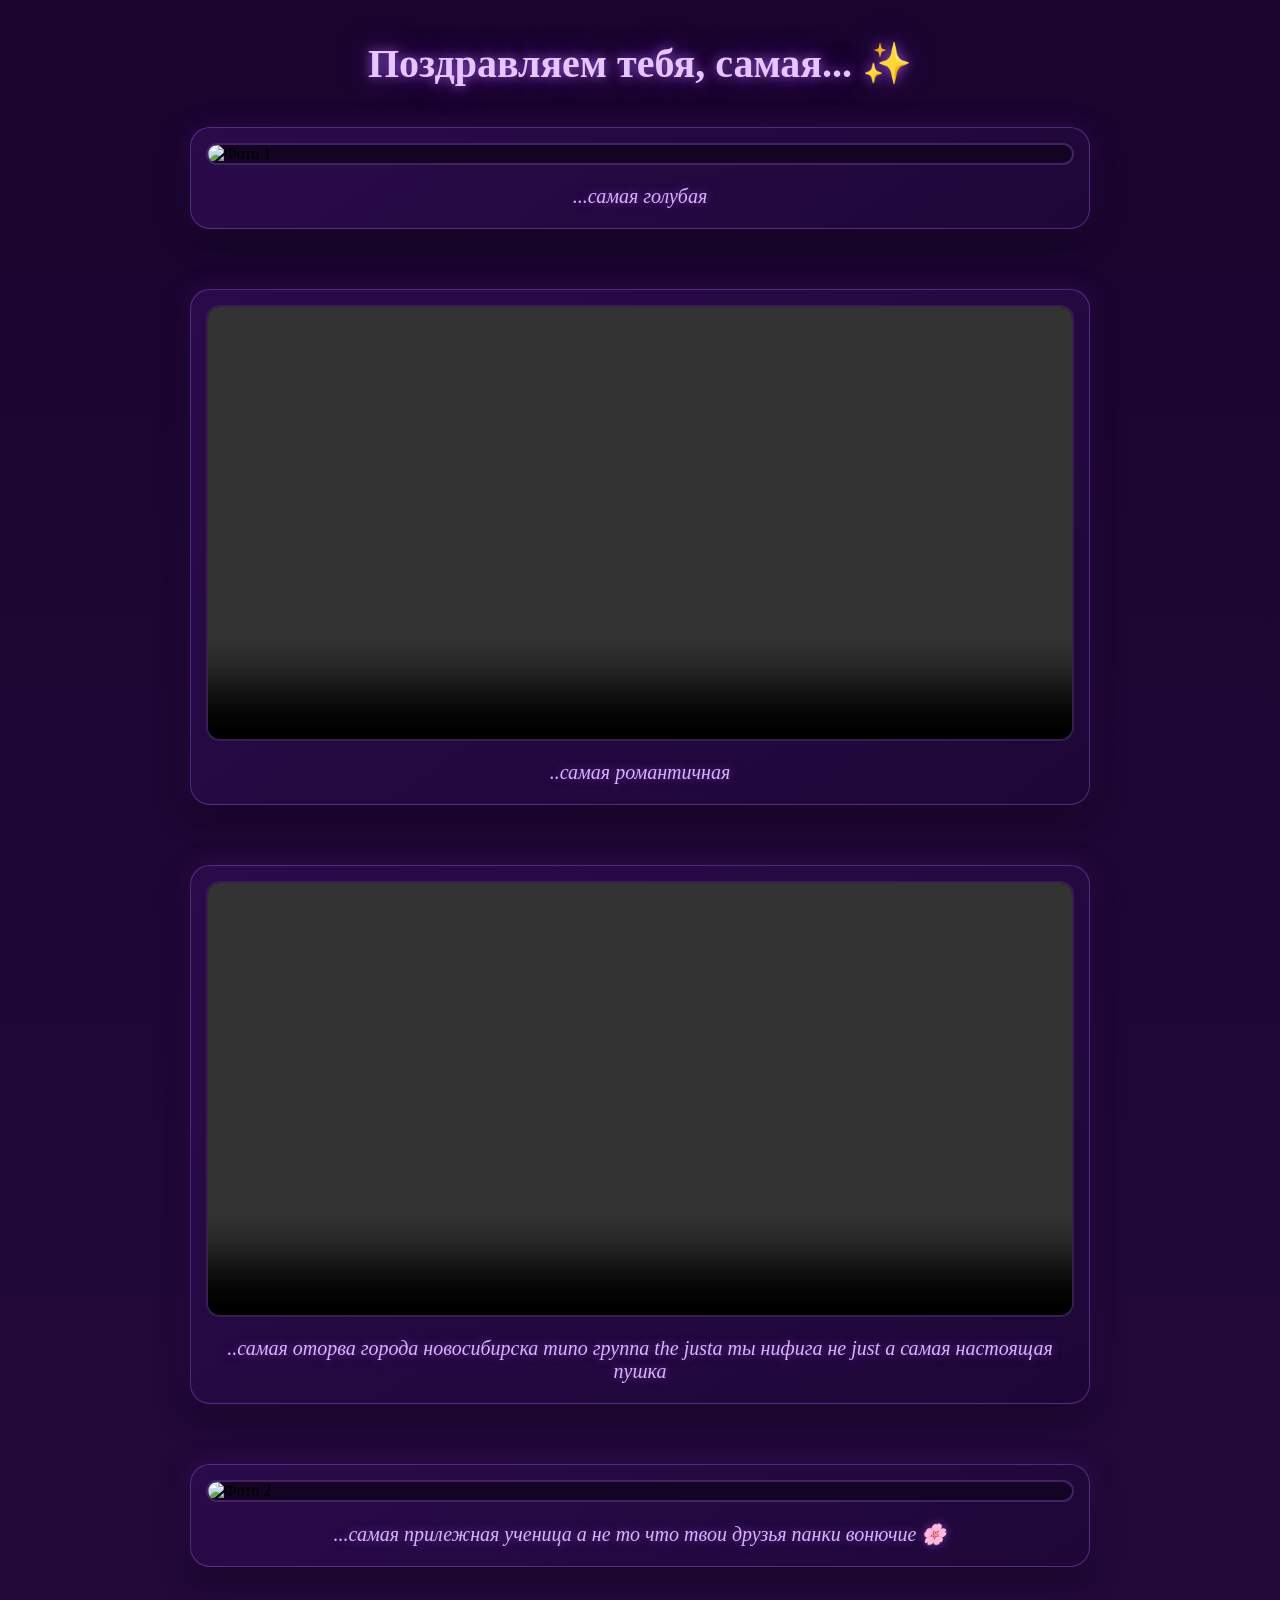
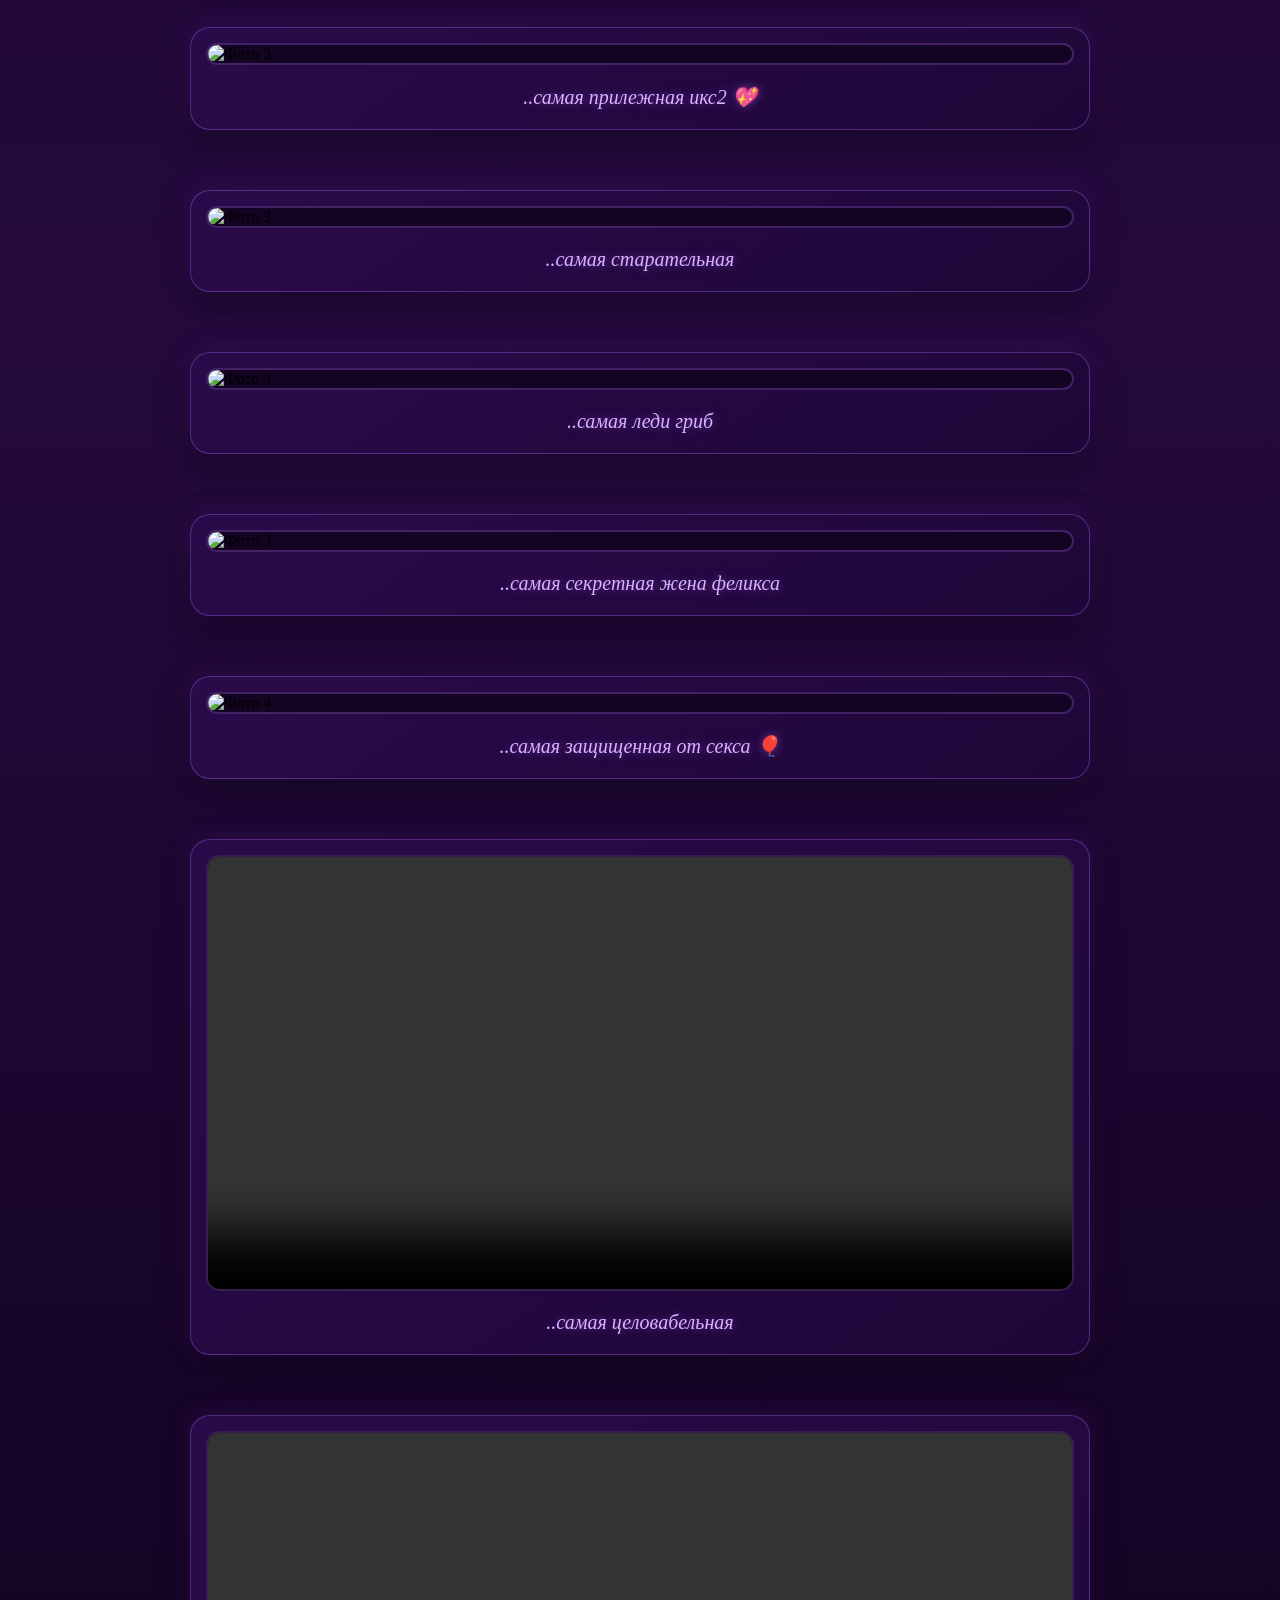
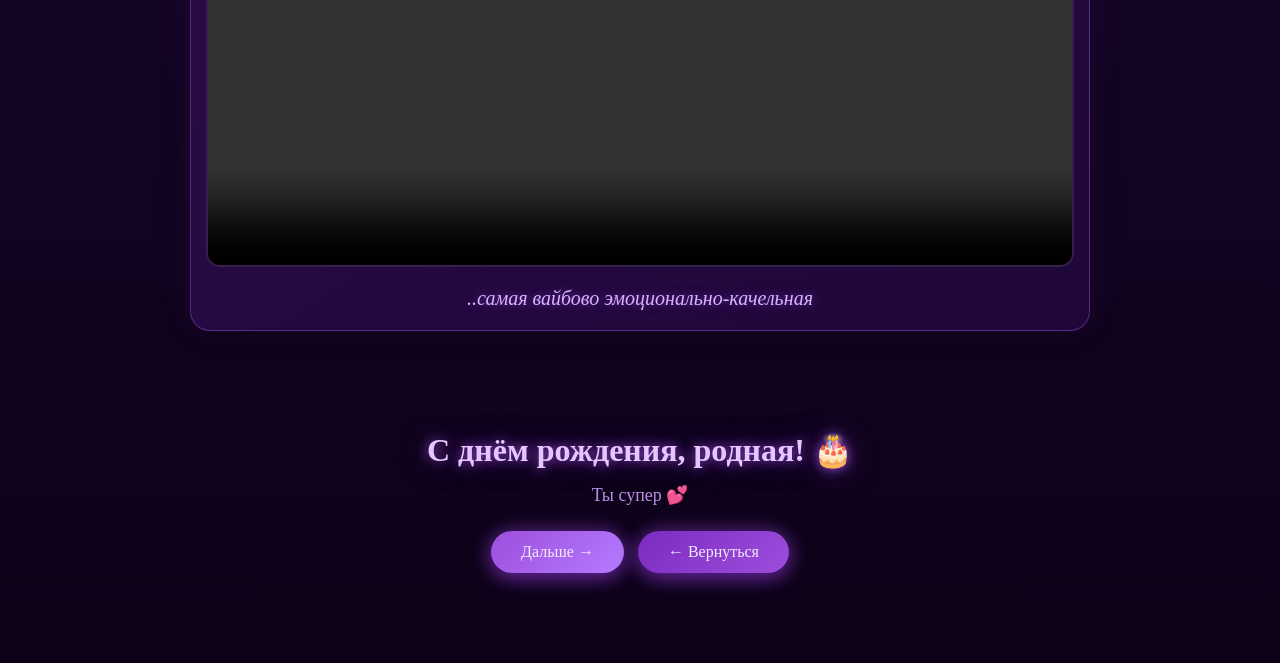
==== page2.html @ d633477b "Add files via upload" ====
<!DOCTYPE html>
<html lang="ru">
<head>
  <meta charset="UTF-8">
  <meta name="viewport" content="width=device-width, initial-scale=1.0">
  <title>мурррр</title>
  <link rel="stylesheet" href="style.css">
</head>
<body class="page2">

  <h1 class="page2-title">Поздравляем тебя, самая... ✨</h1>

  <div class="gallery">

    <!-- ============================================= -->
    <!-- ШАБЛОН КАРТОЧКИ — копируйте этот блок для новых фото -->
    <!-- ============================================= -->
    <div class="card">
      <img src="images/IMG_0252.heic" alt="Фото 1">
      <p class="card-caption">...самая голубая</p>
    </div>
    <!-- ============================================= -->

    <!-- ============================================= -->
    <!-- ШАБЛОН: ВИДЕО из папки images (mp4) -->
    <!-- ============================================= -->
    <div class="card">
      <video controls playsinline preload="metadata">
        <source src="images/video1.mp4" type="video/mp4">
  
      </video>
      <p class="card-caption">..самая романтичная</p>
    </div>
    <div class="card">
      <video controls playsinline preload="metadata">
        <source src="images/вид.mp4" type="video/mp4">
  
      </video>
      <p class="card-caption">..самая оторва города новосибирска типо группа the justa ты нифига не just а самая настоящая пушка</p>
    </div>

    <div class="card">
      <img src="images/IMG_1580.jpg" alt="Фото 2">
      <p class="card-caption">...самая прилежная ученица а не то что твои друзья панки вонючие 🌸</p>
    </div>

    <div class="card">
      <img src="images/IMG_1579.jpg" alt="Фото 3">
      <p class="card-caption">..самая прилежная икс2 💖</p>
    </div>
	<div class="card">
      <img src="images/IMG_1587.jpg" alt="Фото 3">
      <p class="card-caption">..самая старательная</p>
    </div>
	<div class="card">
      <img src="images/IMG_1570.jpg" alt="Фото 3">
      <p class="card-caption">..самая леди гриб</p>
    </div>
	<div class="card">
      <img src="images/IMG_1566.jpg" alt="Фото 3">
      <p class="card-caption">..самая секретная жена феликса</p>
    </div>

    <div class="card">
      <img src="images/IMG_1578.jpg" alt="Фото 4">
      <p class="card-caption">..самая защищенная от секса 🎈</p>
    </div>
	<div class="card">
      <video controls playsinline preload="metadata">
        <source src="images/IMG_0572.mov" type="video/mp4">
  
      </video>
      <p class="card-caption">..самая целовабельная</p>
    </div>
	<div class="card">
      <video controls playsinline preload="metadata">
        <source src="images/видос.mov" type="video/mp4">
  
      </video>
      <p class="card-caption">..самая вайбово эмоционально-качельная</p>
    </div>

  </div>

  <div class="final-block">
  <h2>С днём рождения, родная! 🎂</h2>
  <p>Ты супер 💕</p>
  <a href="page3.html" class="back-btn" style="background: linear-gradient(135deg, #9d4edd 0%, #b57bff 100%); margin-right: 10px;">Дальше →</a>
  <a href="index.html" class="back-btn">← Вернуться</a>
</div>

  <script src="script.js"></script>
</body>
</html>
---- style.css ----
/* ============ ОБЩИЕ СТИЛИ ============ */
* {
  margin: 0;
  padding: 0;
  box-sizing: border-box;
}

body {
  font-family: 'Georgia', serif;
  min-height: 100vh;
  overflow-x: hidden;
}

/* ============ СТРАНИЦА 1 ============ */
.page1 {
  background: radial-gradient(circle at 20% 20%, #2a0b4a 0%, #1a052e 45%, #0d0218 100%);
  display: flex;
  flex-direction: column;
  align-items: center;
  justify-content: center;
  padding: 40px 20px;
  position: relative;
  overflow: hidden;
  min-height: 100vh;
}

/* Мягкое фиолетовое свечение на фоне */
.page1::before {
  content: "";
  position: absolute;
  width: 600px;
  height: 600px;
  background: radial-gradient(circle, rgba(157, 78, 221, 0.35) 0%, transparent 70%);
  top: 50%;
  left: 50%;
  transform: translate(-50%, -50%);
  filter: blur(40px);
  pointer-events: none;
}

.main-container {
  position: relative;
  display: flex;
  align-items: center;
  justify-content: center;
  margin-bottom: 30px;
  z-index: 1;
}

/* ✅ Круглое фото с обрезкой */
.photo-wrapper {
  width: 280px;
  height: 280px;
  border-radius: 50%;
  overflow: hidden;
  border: 8px solid #b57bff;
  box-shadow:
    0 0 25px rgba(157, 78, 221, 0.8),
    0 0 60px rgba(120, 40, 200, 0.5),
    inset 0 0 20px rgba(0, 0, 0, 0.4);
  animation: pulse 3s ease-in-out infinite;
  flex-shrink: 0;
}

.main-photo {
  width: 100%;
  height: 100%;
  object-fit: cover;   /* фото заполняет круг, лишнее обрезается */
  display: block;
}

@keyframes pulse {
  0%, 100% { transform: scale(1); }
  50%      { transform: scale(1.05); }
}

/* Стрелки */
.arrow {
  position: absolute;
  font-size: 42px;
  color: #c98bff;
  font-weight: bold;
  animation: bounce 1.2s ease-in-out infinite;
  text-shadow:
    0 0 10px rgba(180, 100, 255, 0.9),
    0 0 20px rgba(140, 60, 220, 0.6);
}

.arrow-top    { top: -70px;  left: 50%; transform: translateX(-50%); animation-delay: 0s; }
.arrow-bottom { bottom: -70px; left: 50%; transform: translateX(-50%); animation-delay: 0.3s; }
.arrow-left   { left: -80px; top: 50%; transform: translateY(-50%); animation-delay: 0.6s; }
.arrow-right  { right: -80px; top: 50%; transform: translateY(-50%); animation-delay: 0.9s; }

@keyframes bounce {
  0%, 100% { opacity: 1; }
  50%      { opacity: 0.25; }
}

/* Подпись */
.caption {
  font-size: clamp(20px, 4vw, 34px);
  color: #e6c6ff;
  text-align: center;
  letter-spacing: 2px;
  line-height: 1.4;
  max-width: 600px;
  margin-bottom: 30px;
  text-shadow:
    0 0 12px rgba(180, 100, 255, 0.8),
    0 0 30px rgba(120, 40, 200, 0.5);
  animation: fadeIn 2s ease;
  z-index: 1;
}

@keyframes fadeIn {
  from { opacity: 0; transform: translateY(20px); }
  to   { opacity: 1; transform: translateY(0); }
}

/* Кнопка-сердечко */
.heart-btn {
  display: inline-block;
  font-size: 70px;
  text-decoration: none;
  animation: heartbeat 1.3s ease-in-out infinite;
  filter:
    hue-rotate(280deg) saturate(1.4)
    drop-shadow(0 0 15px rgba(180, 100, 255, 0.9))
    drop-shadow(0 0 30px rgba(120, 40, 200, 0.6));
  transition: transform 0.2s;
  z-index: 1;
}

.heart-btn:hover { transform: scale(1.2); }

@keyframes heartbeat {
  0%, 100% { transform: scale(1); }
  15%      { transform: scale(1.25); }
  30%      { transform: scale(1); }
  45%      { transform: scale(1.2); }
  60%      { transform: scale(1); }
}

/* ============ СТРАНИЦА 2 ============ */
.page2 {
  background: linear-gradient(180deg, #1a052e 0%, #240a3d 50%, #0d0218 100%);
  padding: 40px 20px 60px;
}

.page2-title {
  text-align: center;
  color: #e6c6ff;
  font-size: clamp(24px, 5vw, 40px);
  margin-bottom: 40px;
  text-shadow:
    0 0 12px rgba(180, 100, 255, 0.8),
    0 0 30px rgba(120, 40, 200, 0.5);
  animation: fadeIn 1.5s ease;
}

.gallery {
  max-width: 900px;
  margin: 0 auto;
  display: flex;
  flex-direction: column;
  gap: 60px;
}

.card {
  background: linear-gradient(145deg, #2a0b4a 0%, #1e0738 100%);
  border: 1px solid rgba(180, 100, 255, 0.35);
  border-radius: 20px;
  padding: 15px;
  box-shadow:
    0 10px 30px rgba(0, 0, 0, 0.5),
    0 0 25px rgba(120, 40, 200, 0.25);
  opacity: 0;
  transform: translateY(40px);
  transition: opacity 0.8s ease, transform 0.8s ease, box-shadow 0.4s ease;
}

.card.visible {
  opacity: 1;
  transform: translateY(0);
}

.card:hover {
  box-shadow:
    0 10px 40px rgba(0, 0, 0, 0.6),
    0 0 35px rgba(157, 78, 221, 0.55);
}

/* Фото в карточках — целиком, без обрезки */
.card img {
  display: block;
  width: 100%;
  height: auto;
  max-height: 600px;
  object-fit: contain;
  border-radius: 14px;
  border: 2px solid rgba(180, 100, 255, 0.3);
  background: #140423;
}

/* Видео из папки (mp4) */
.card video {
  display: block;
  width: 100%;
  height: auto;
  max-height: 600px;
  border-radius: 14px;
  border: 2px solid rgba(180, 100, 255, 0.3);
  background: #000;
}

/* Видео с YouTube / VK (iframe) */
.video-embed {
  position: relative;
  width: 100%;
  padding-bottom: 56.25%;
  border-radius: 14px;
  overflow: hidden;
  border: 2px solid rgba(180, 100, 255, 0.3);
  background: #000;
}

.video-embed iframe {
  position: absolute;
  inset: 0;
  width: 100%;
  height: 100%;
  border: 0;
}

.card-caption {
  text-align: center;
  margin-top: 15px;
  font-size: 20px;
  color: #d9b3ff;
  font-style: italic;
  padding: 5px 10px;
  text-shadow: 0 0 10px rgba(157, 78, 221, 0.6);
}

/* Финальный блок */
.final-block {
  text-align: center;
  margin-top: 70px;
  padding: 30px;
}

.final-block h2 {
  font-size: clamp(22px, 4vw, 32px);
  color: #e6c6ff;
  margin-bottom: 15px;
  text-shadow:
    0 0 12px rgba(180, 100, 255, 0.8),
    0 0 30px rgba(120, 40, 200, 0.5);
}

.final-block p {
  font-size: 18px;
  color: #b98ee6;
  margin-bottom: 25px;
}

.back-btn {
  display: inline-block;
  padding: 12px 30px;
  background: linear-gradient(135deg, #7b2cbf 0%, #9d4edd 100%);
  color: #f3e8ff;
  text-decoration: none;
  border-radius: 30px;
  font-size: 16px;
  box-shadow:
    0 6px 20px rgba(123, 44, 191, 0.6),
    0 0 20px rgba(157, 78, 221, 0.4);
  transition: background 0.3s, transform 0.2s, box-shadow 0.3s;
}

.back-btn:hover {
  background: linear-gradient(135deg, #9d4edd 0%, #b57bff 100%);
  transform: translateY(-3px);
  box-shadow:
    0 8px 26px rgba(157, 78, 221, 0.8),
    0 0 30px rgba(180, 100, 255, 0.6);
}

/* ============ АДАПТИВ ============ */
@media (max-width: 480px) {
  .photo-wrapper { width: 220px; height: 220px; }
  .arrow { font-size: 32px; }
  .arrow-top    { top: -55px; }
  .arrow-bottom { bottom: -55px; }
  .arrow-left   { left: -50px; }
  .arrow-right  { right: -50px; }
  .heart-btn { font-size: 60px; }
}
/* ============ СТРАНИЦА 3 ============ */
.page3 {
  background: radial-gradient(circle at 50% 50%, #2a0b4a 0%, #1a052e 45%, #0d0218 100%);
  min-height: 100vh;
  display: flex;
  flex-direction: column;
  align-items: center;
  justify-content: center;
  padding: 40px 20px;
  position: relative;
  overflow: hidden;
}


/* Летающие фигуры */
.floating-shapes {
  position: absolute;
  inset: 0;
  pointer-events: none;
  z-index: 0;
}

/* Каждая фигура — два соприкасающихся шарика + "колбаса", растущая вверх из стыка */
.shape {
  position: absolute;
  width: 44px;         /* ширина = 2 шарика (2×20) + небольшой зазор стыка */
  height: 44px;        /* высота = шарик (20) + колбаса (24) */
  animation: float 6s ease-in-out infinite;
  filter:
    drop-shadow(0 0 8px rgba(180, 100, 255, 0.9))
    drop-shadow(0 0 20px rgba(120, 40, 200, 0.6));
}

/* Левый шарик */
.ball-left {
  position: absolute;
  bottom: 0;
  left: 0;
  width: 22px;
  height: 22px;
  border-radius: 50%;
  background: radial-gradient(circle at 30% 30%, #e6c6ff 0%, #b57bff 50%, #7b2cbf 100%);
}

/* Правый шарик — вплотную к левому */
.ball-right {
  position: absolute;
  bottom: 0;
  right: 0;
  width: 22px;
  height: 22px;
  border-radius: 50%;
  background: radial-gradient(circle at 30% 30%, #e6c6ff 0%, #b57bff 50%, #7b2cbf 100%);
}

/* "Колбаса" растёт вверх из точки стыка двух шариков */
.sausage {
  position: absolute;
  bottom: 18px;          /* начинается чуть выше низа шариков — "врастает" в стык */
  left: 50%;
  transform: translateX(-50%);
  width: 8px;
  height: 26px;
  border-radius: 4px;
  background: linear-gradient(180deg, #e6c6ff 0%, #b57bff 40%, #7b2cbf 100%);
  box-shadow: 0 0 10px rgba(180, 100, 255, 0.9);
}

/* Разные размеры для разнообразия */
.shape-2 { transform-origin: center; }
.shape-2 .ball-left,
.shape-2 .ball-right { width: 16px; height: 16px; }
.shape-2 .sausage { width: 6px; height: 20px; bottom: 13px; }
.shape-2 { width: 32px; height: 33px; }

.shape-3 .ball-left,
.shape-3 .ball-right { width: 26px; height: 26px; }
.shape-3 .sausage { width: 10px; height: 32px; bottom: 22px; }
.shape-3 { width: 52px; height: 54px; }

.shape-5 .ball-left,
.shape-5 .ball-right { width: 18px; height: 18px; }
.shape-5 .sausage { width: 7px; height: 22px; bottom: 15px; }
.shape-5 { width: 36px; height: 37px; }

.shape-7 .ball-left,
.shape-7 .ball-right { width: 24px; height: 24px; }
.shape-7 .sausage { width: 9px; height: 28px; bottom: 20px; }
.shape-7 { width: 48px; height: 48px; }

/* Позиции и задержки */
.shape-1 { top: 10%;  left: 8%;   animation-delay: 0s;   animation-duration: 7s; }
.shape-2 { top: 18%;  right: 10%; animation-delay: 1s;   animation-duration: 6s; }
.shape-3 { top: 45%;  left: 5%;   animation-delay: 2s;   animation-duration: 8s; }
.shape-4 { top: 60%;  right: 8%;  animation-delay: 0.5s; animation-duration: 7.5s; }
.shape-5 { bottom: 12%; left: 15%; animation-delay: 1.5s; animation-duration: 6.5s; }
.shape-6 { bottom: 8%;  right: 18%; animation-delay: 2.5s; animation-duration: 7s; }
.shape-7 { top: 30%;  left: 20%;  animation-delay: 3s;   animation-duration: 5.5s; }
.shape-8 { bottom: 30%; right: 5%; animation-delay: 0.8s; animation-duration: 6.8s; }

/* Плавное парение */
@keyframes float {
  0%, 100% { transform: translate(0, 0) rotate(-8deg); }
  25%      { transform: translate(15px, -20px) rotate(6deg); }
  50%      { transform: translate(-10px, -35px) rotate(-4deg); }
  75%      { transform: translate(-20px, -10px) rotate(8deg); }
}

/* Позиции и задержки */
.shape-1 { top: 10%;  left: 8%;   animation-delay: 0s;   animation-duration: 7s; }
.shape-2 { top: 18%;  right: 10%; animation-delay: 1s;   animation-duration: 6s; }
.shape-3 { top: 45%;  left: 5%;   animation-delay: 2s;   animation-duration: 8s; }
.shape-4 { top: 60%;  right: 8%;  animation-delay: 0.5s; animation-duration: 7.5s; }
.shape-5 { bottom: 12%; left: 15%; animation-delay: 1.5s; animation-duration: 6.5s; }
.shape-6 { bottom: 8%;  right: 18%; animation-delay: 2.5s; animation-duration: 7s; }
.shape-7 { top: 30%;  left: 20%;  animation-delay: 3s;   animation-duration: 5.5s; }
.shape-8 { bottom: 30%; right: 5%; animation-delay: 0.8s; animation-duration: 6.8s; }

/* Плавное парение */
@keyframes float {
  0%, 100% { transform: translate(0, 0) rotate(-8deg); }
  25%      { transform: translate(15px, -20px) rotate(6deg); }
  50%      { transform: translate(-10px, -35px) rotate(-4deg); }
  75%      { transform: translate(-20px, -10px) rotate(8deg); }
}

/* Контент поверх фигур */
.page3-content {
  position: relative;
  z-index: 1;
  display: flex;
  flex-direction: column;
  align-items: center;
  gap: 30px;
  text-align: center;
}

.page3-photo {
  width: 260px;
  height: 260px;
  border-radius: 50%;
  overflow: hidden;
  border: 8px solid #b57bff;
  box-shadow:
    0 0 25px rgba(157, 78, 221, 0.9),
    0 0 70px rgba(120, 40, 200, 0.6),
    inset 0 0 20px rgba(0, 0, 0, 0.4);
  animation: pulse 3s ease-in-out infinite;
}

.page3-title {
  font-size: clamp(20px, 4vw, 30px);
  color: #e6c6ff;
  line-height: 1.6;
  letter-spacing: 1px;
  text-shadow:
    0 0 12px rgba(180, 100, 255, 0.9),
    0 0 30px rgba(120, 40, 200, 0.6);
  max-width: 90vw;
}

.page3-title .highlight {
  display: inline-block;
  margin-top: 8px;
  font-size: 1.15em;
  color: #ffffff;
  background: linear-gradient(135deg, #9d4edd 0%, #b57bff 100%);
  padding: 6px 20px;
  border-radius: 30px;
  box-shadow:
    0 0 20px rgba(157, 78, 221, 0.9),
    0 0 40px rgba(120, 40, 200, 0.6);
  animation: glowPulse 2s ease-in-out infinite;
}

@keyframes glowPulse {
  0%, 100% {
    box-shadow:
      0 0 20px rgba(157, 78, 221, 0.9),
      0 0 40px rgba(120, 40, 200, 0.6);
  }
  50% {
    box-shadow:
      0 0 35px rgba(180, 100, 255, 1),
      0 0 70px rgba(157, 78, 221, 0.9);
  }
}

/* Кнопка "В начало" на 3-й странице */
.page3 .back-btn {
  position: relative;
  z-index: 1;
  margin-top: 40px;
}

/* Мобильная адаптация */
@media (max-width: 480px) {
  .page3-photo { width: 200px; height: 200px; }
  .shape-3, .shape-8 { display: none; }
  .ball { width: 12px; height: 12px; }
  .sausage { width: 16px; height: 8px; }
}
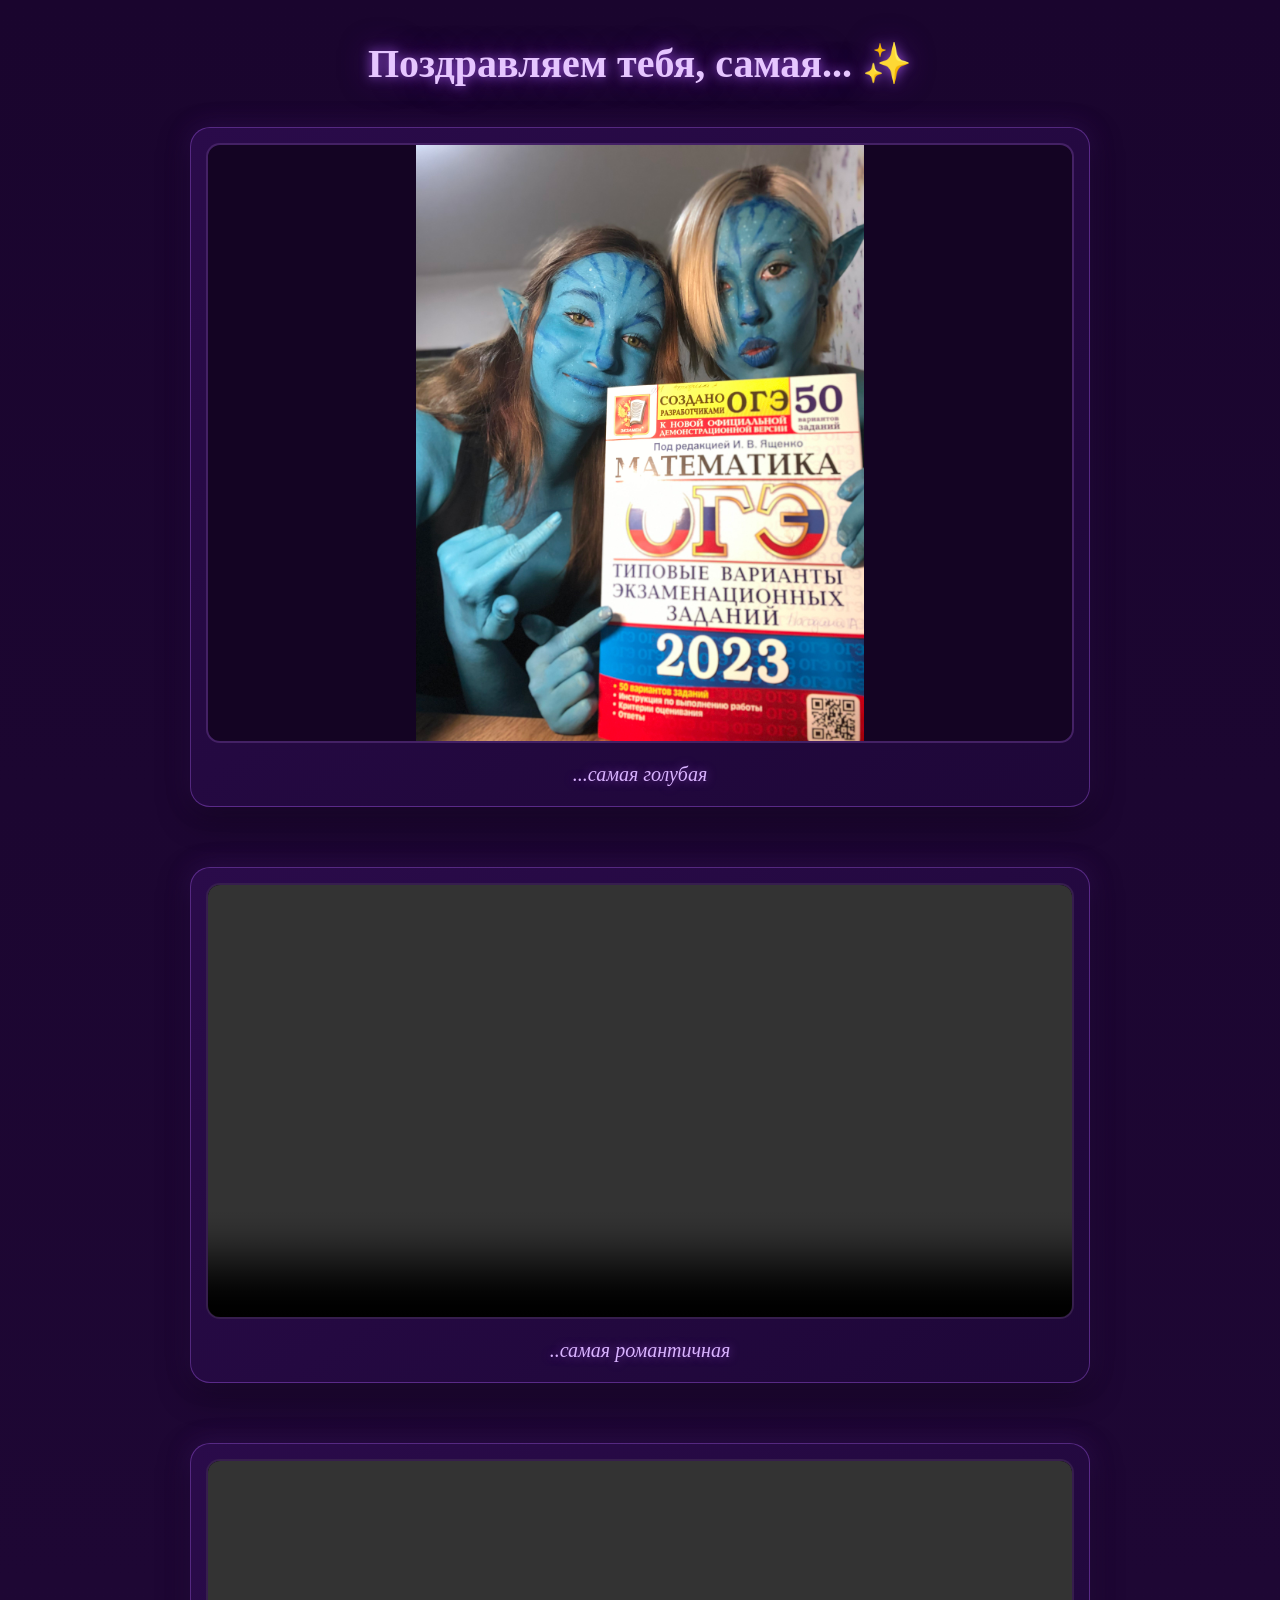
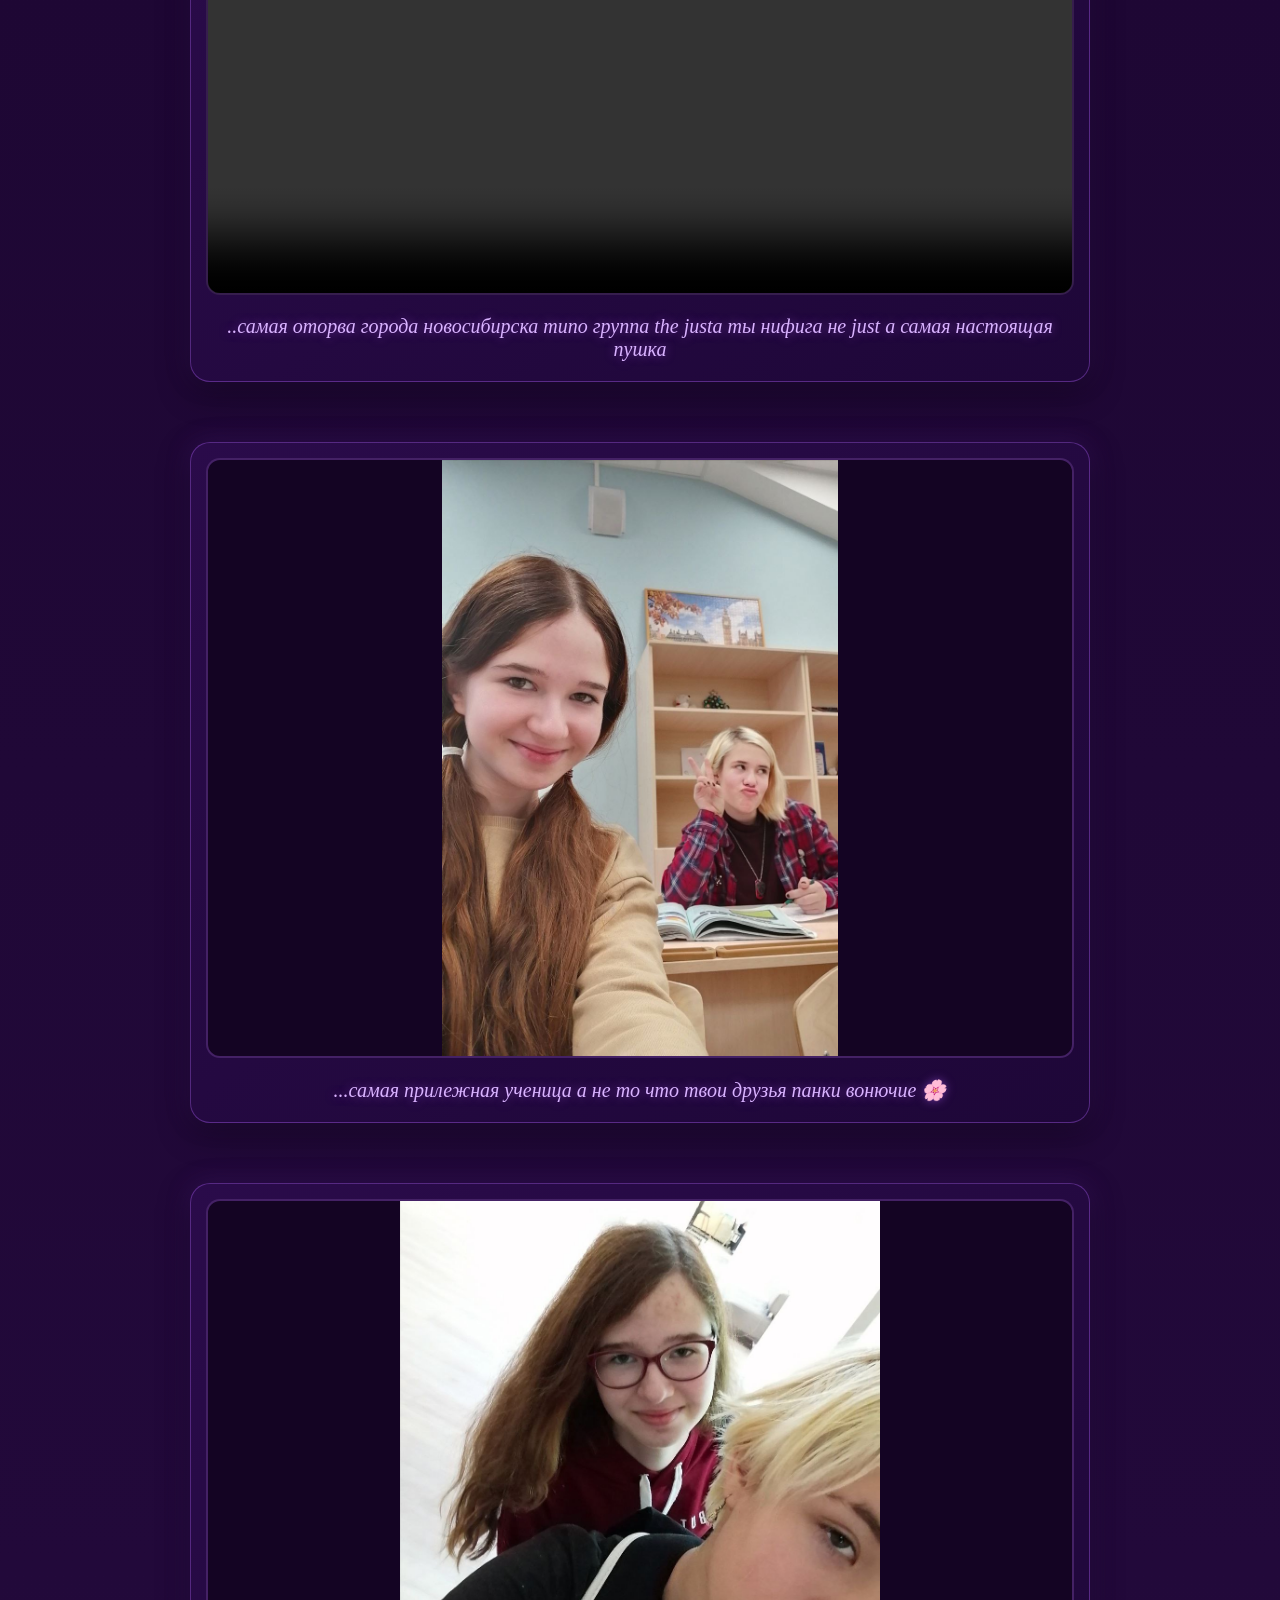
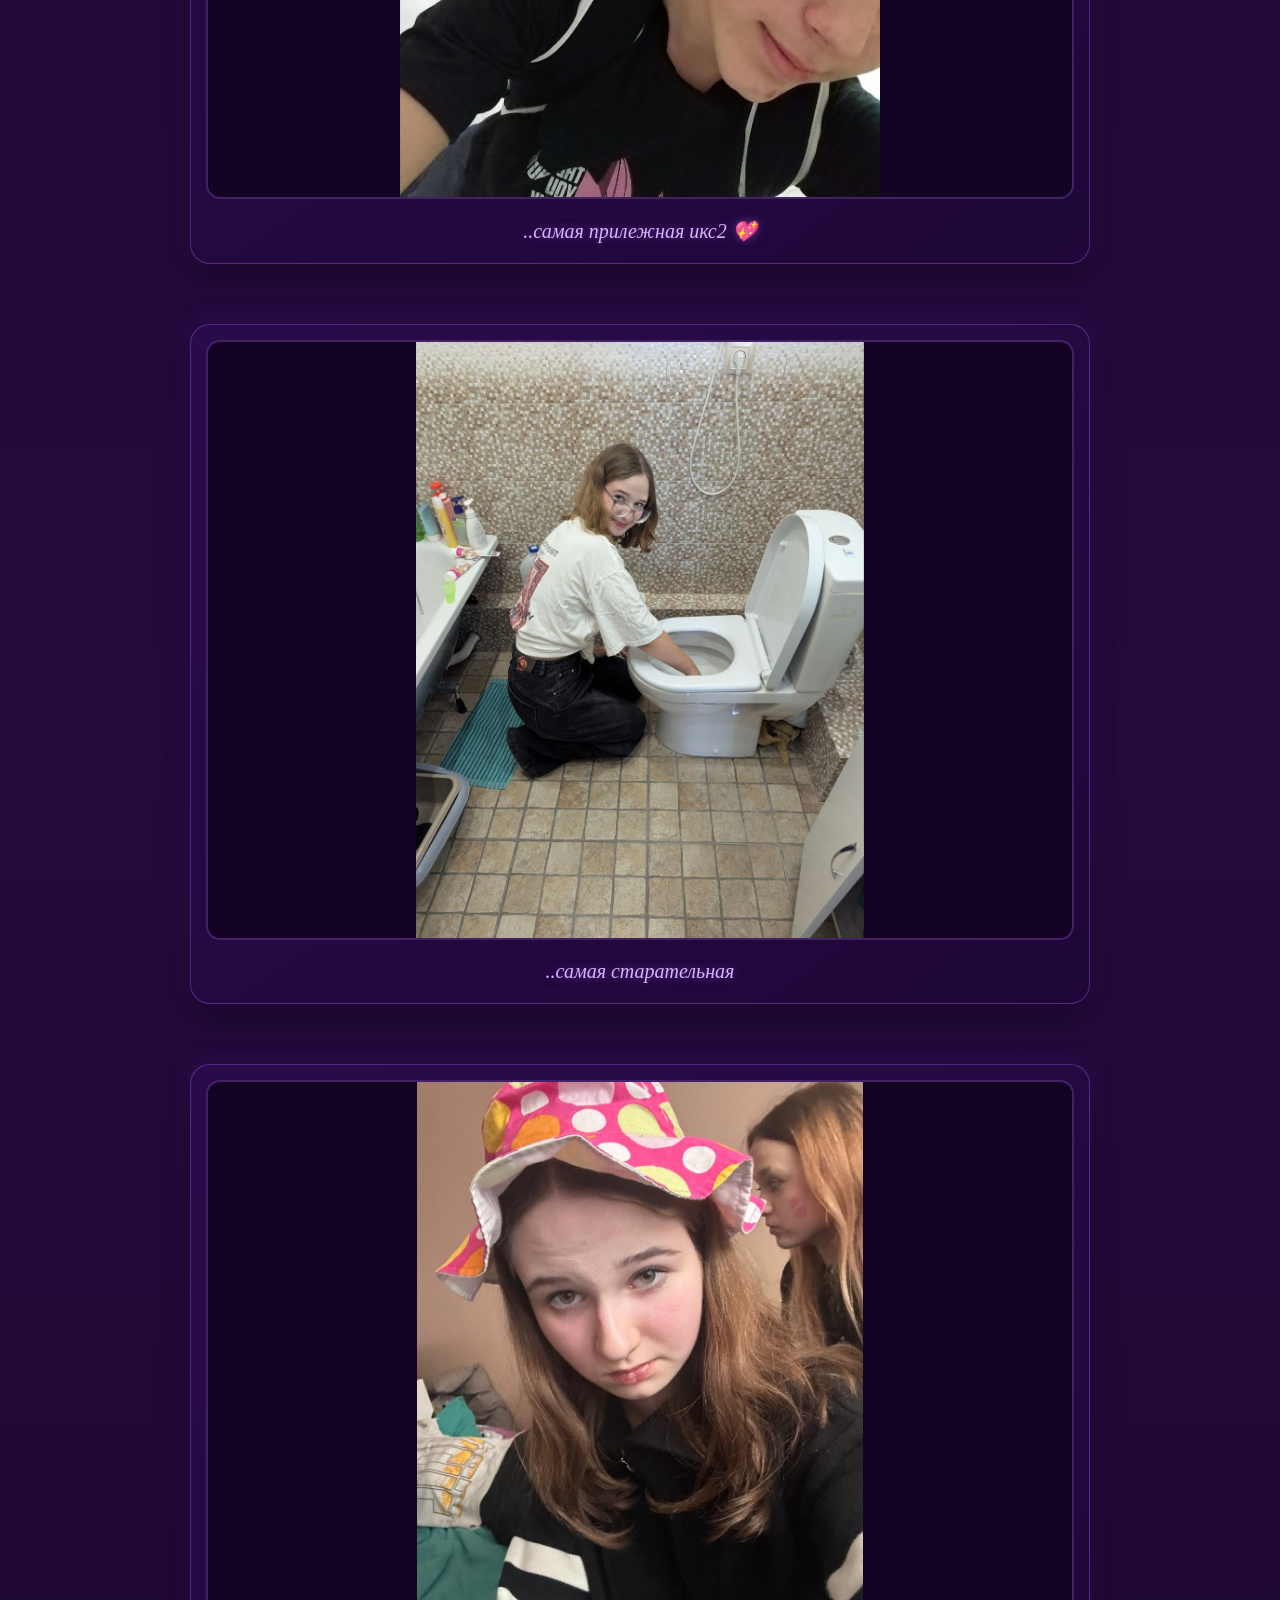
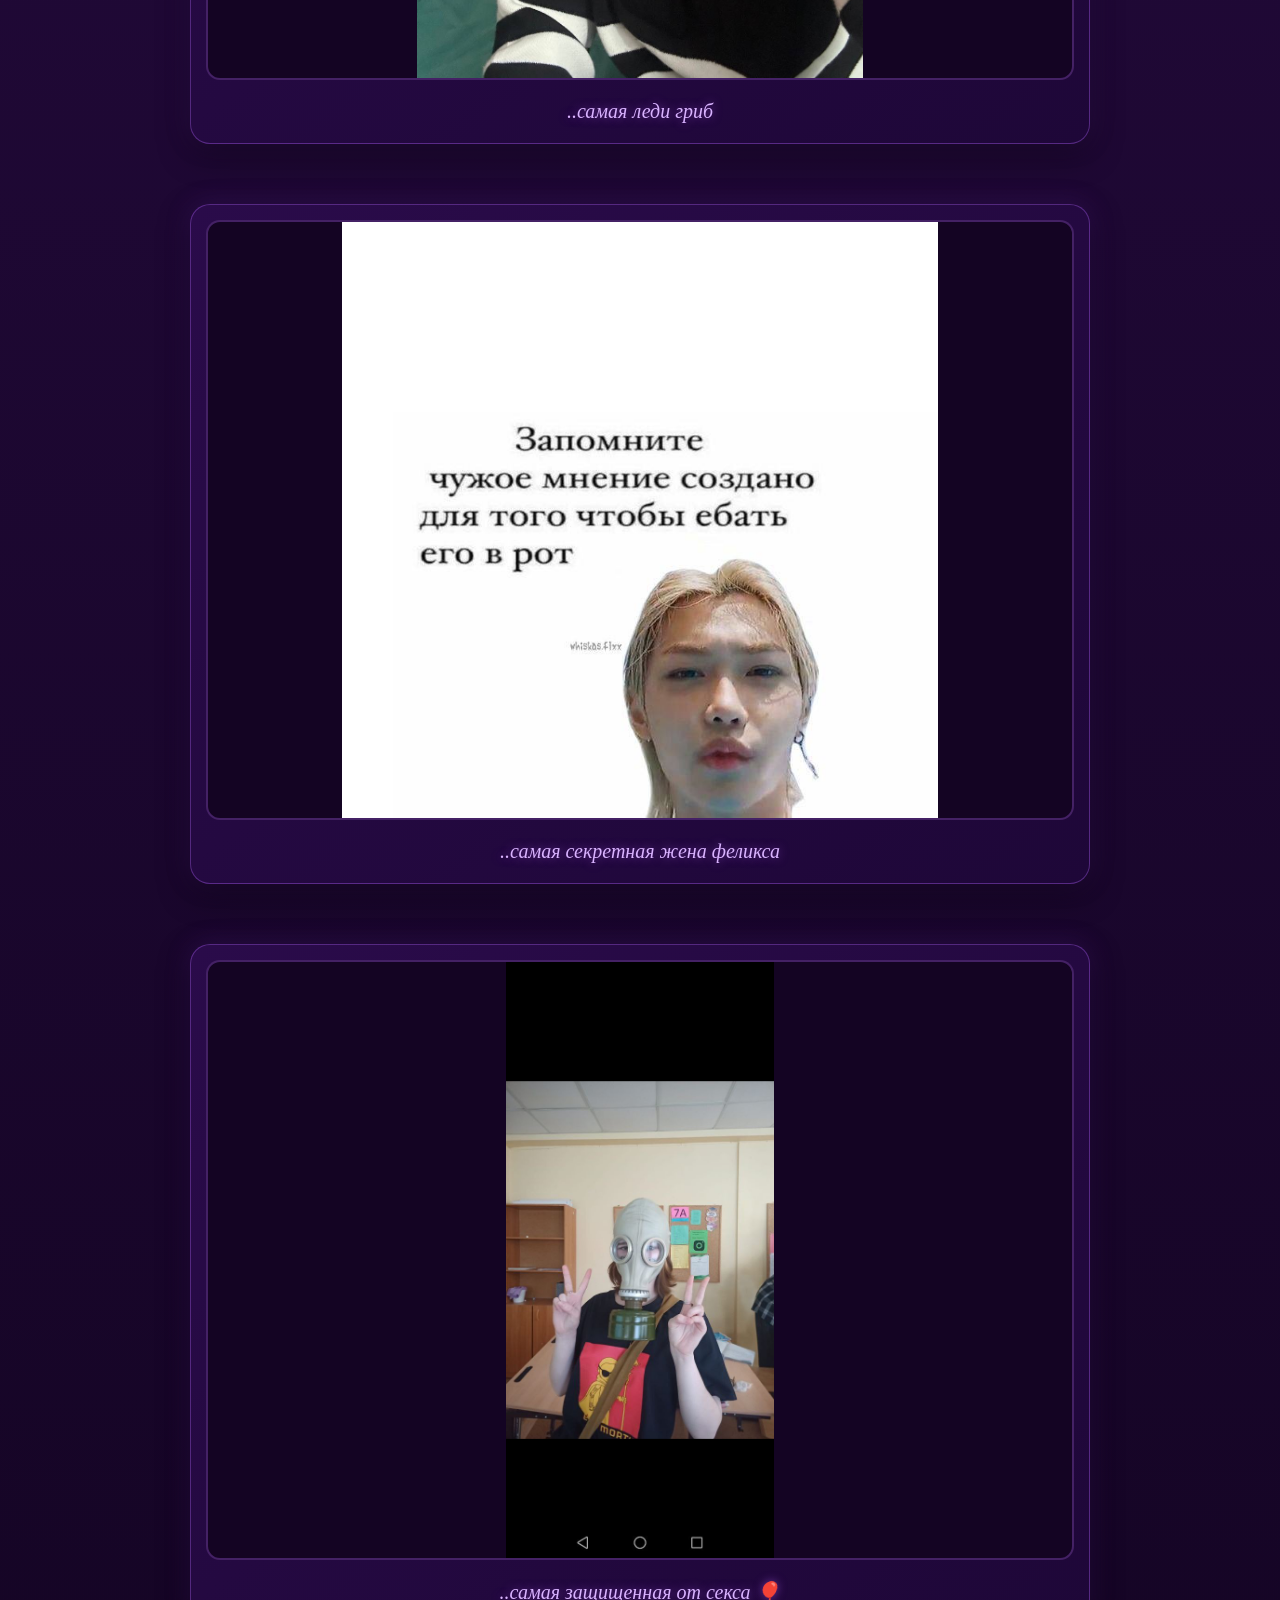
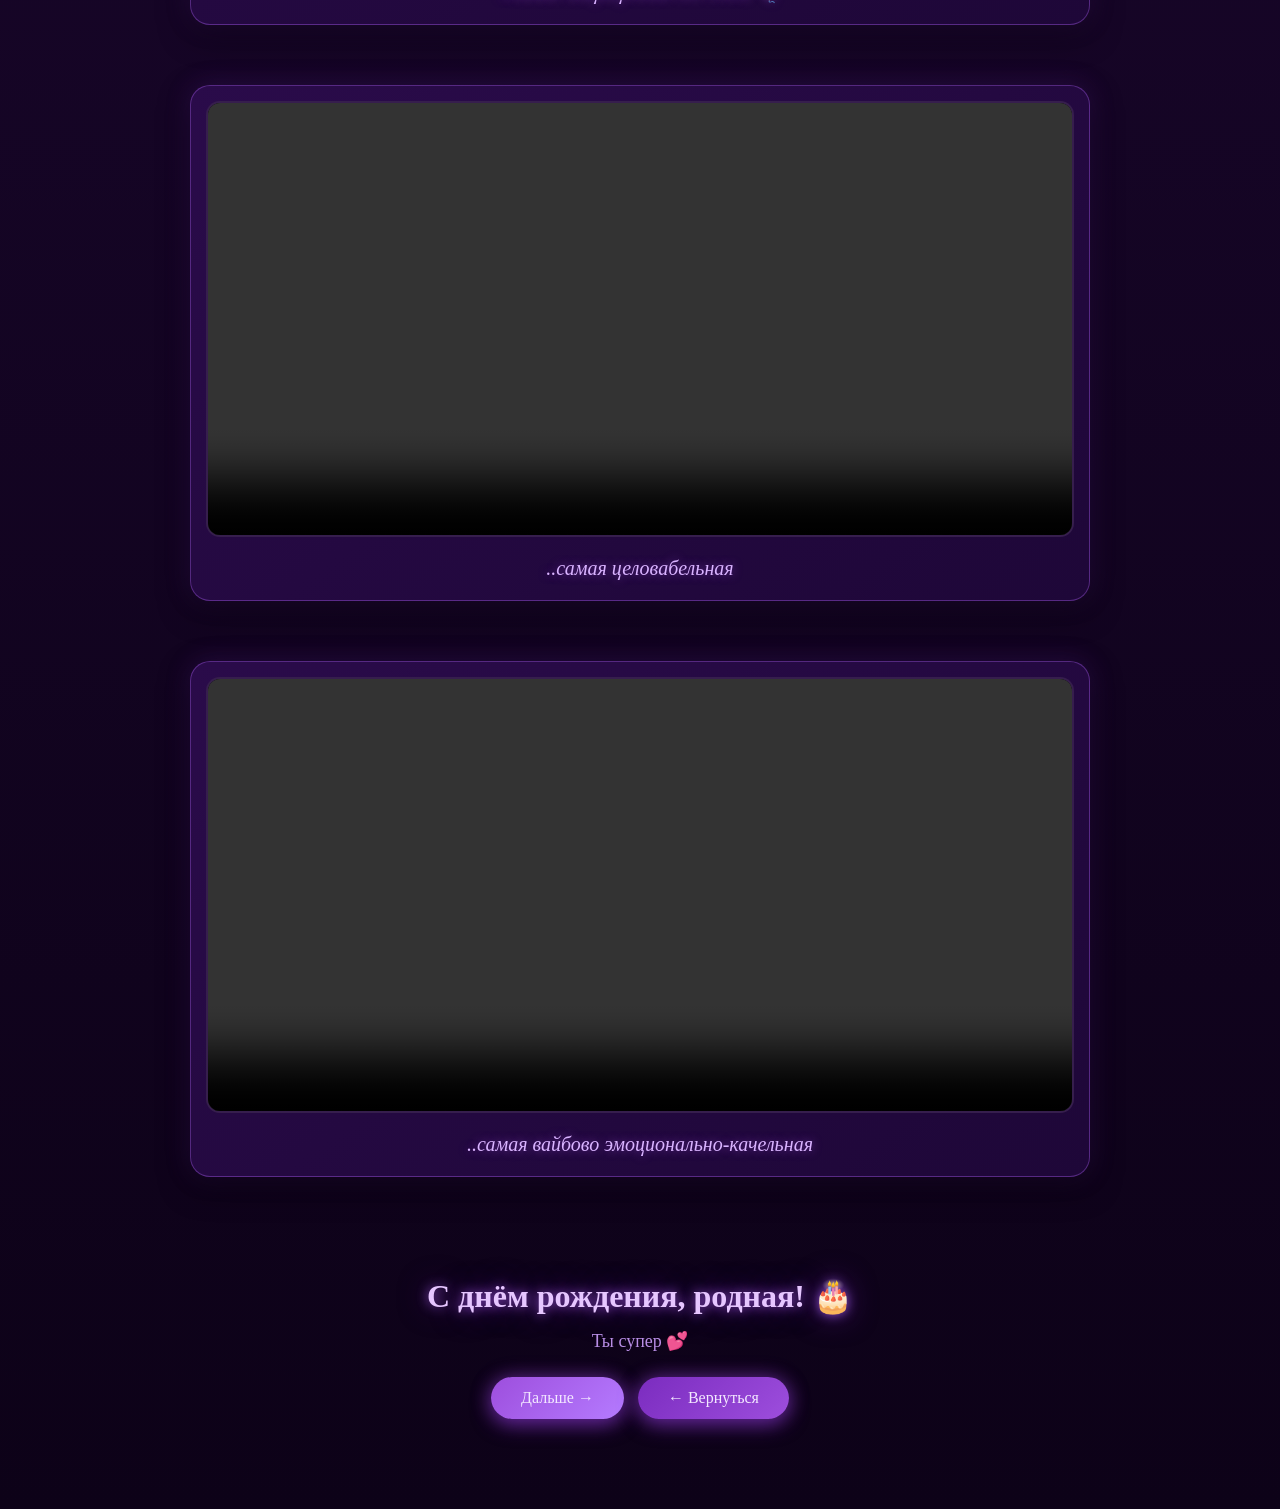
==== commit 67627735: "Update page2.html" ====
--- a/page2.html
+++ b/page2.html
@@ -18,7 +18,7 @@
     <!-- ШАБЛОН КАРТОЧКИ — копируйте этот блок для новых фото -->
     <!-- ============================================= -->
     <div class="card">
-      <img src="images/IMG_0252.heic" alt="Фото 1">
+      <img src="images/IMG_0252.HEIC" alt="Фото 1">
       <p class="card-caption">...самая голубая</p>
     </div>
     <!-- ============================================= -->
@@ -42,41 +42,41 @@
     </div>
 
     <div class="card">
-      <img src="images/IMG_1580.jpg" alt="Фото 2">
+      <img src="images/IMG_1580.JPG" alt="Фото 2">
       <p class="card-caption">...самая прилежная ученица а не то что твои друзья панки вонючие 🌸</p>
     </div>
 
     <div class="card">
-      <img src="images/IMG_1579.jpg" alt="Фото 3">
+      <img src="images/IMG_1579.JPG" alt="Фото 3">
       <p class="card-caption">..самая прилежная икс2 💖</p>
     </div>
 	<div class="card">
-      <img src="images/IMG_1587.jpg" alt="Фото 3">
+      <img src="images/IMG_1587.JPG" alt="Фото 3">
       <p class="card-caption">..самая старательная</p>
     </div>
 	<div class="card">
-      <img src="images/IMG_1570.jpg" alt="Фото 3">
+      <img src="images/IMG_1570.JPG" alt="Фото 3">
       <p class="card-caption">..самая леди гриб</p>
     </div>
 	<div class="card">
-      <img src="images/IMG_1566.jpg" alt="Фото 3">
+      <img src="images/IMG_1566.JPG" alt="Фото 3">
       <p class="card-caption">..самая секретная жена феликса</p>
     </div>
 
     <div class="card">
-      <img src="images/IMG_1578.jpg" alt="Фото 4">
+      <img src="images/IMG_1578.JPG" alt="Фото 4">
       <p class="card-caption">..самая защищенная от секса 🎈</p>
     </div>
 	<div class="card">
       <video controls playsinline preload="metadata">
-        <source src="images/IMG_0572.mov" type="video/mp4">
+        <source src="images/IMG_0572.MOV" type="video/mp4">
   
       </video>
       <p class="card-caption">..самая целовабельная</p>
     </div>
 	<div class="card">
       <video controls playsinline preload="metadata">
-        <source src="images/видос.mov" type="video/mp4">
+        <source src="images/видос.MOV" type="video/mp4">
   
       </video>
       <p class="card-caption">..самая вайбово эмоционально-качельная</p>
@@ -93,4 +93,4 @@
 
   <script src="script.js"></script>
 </body>
-</html>+</html>
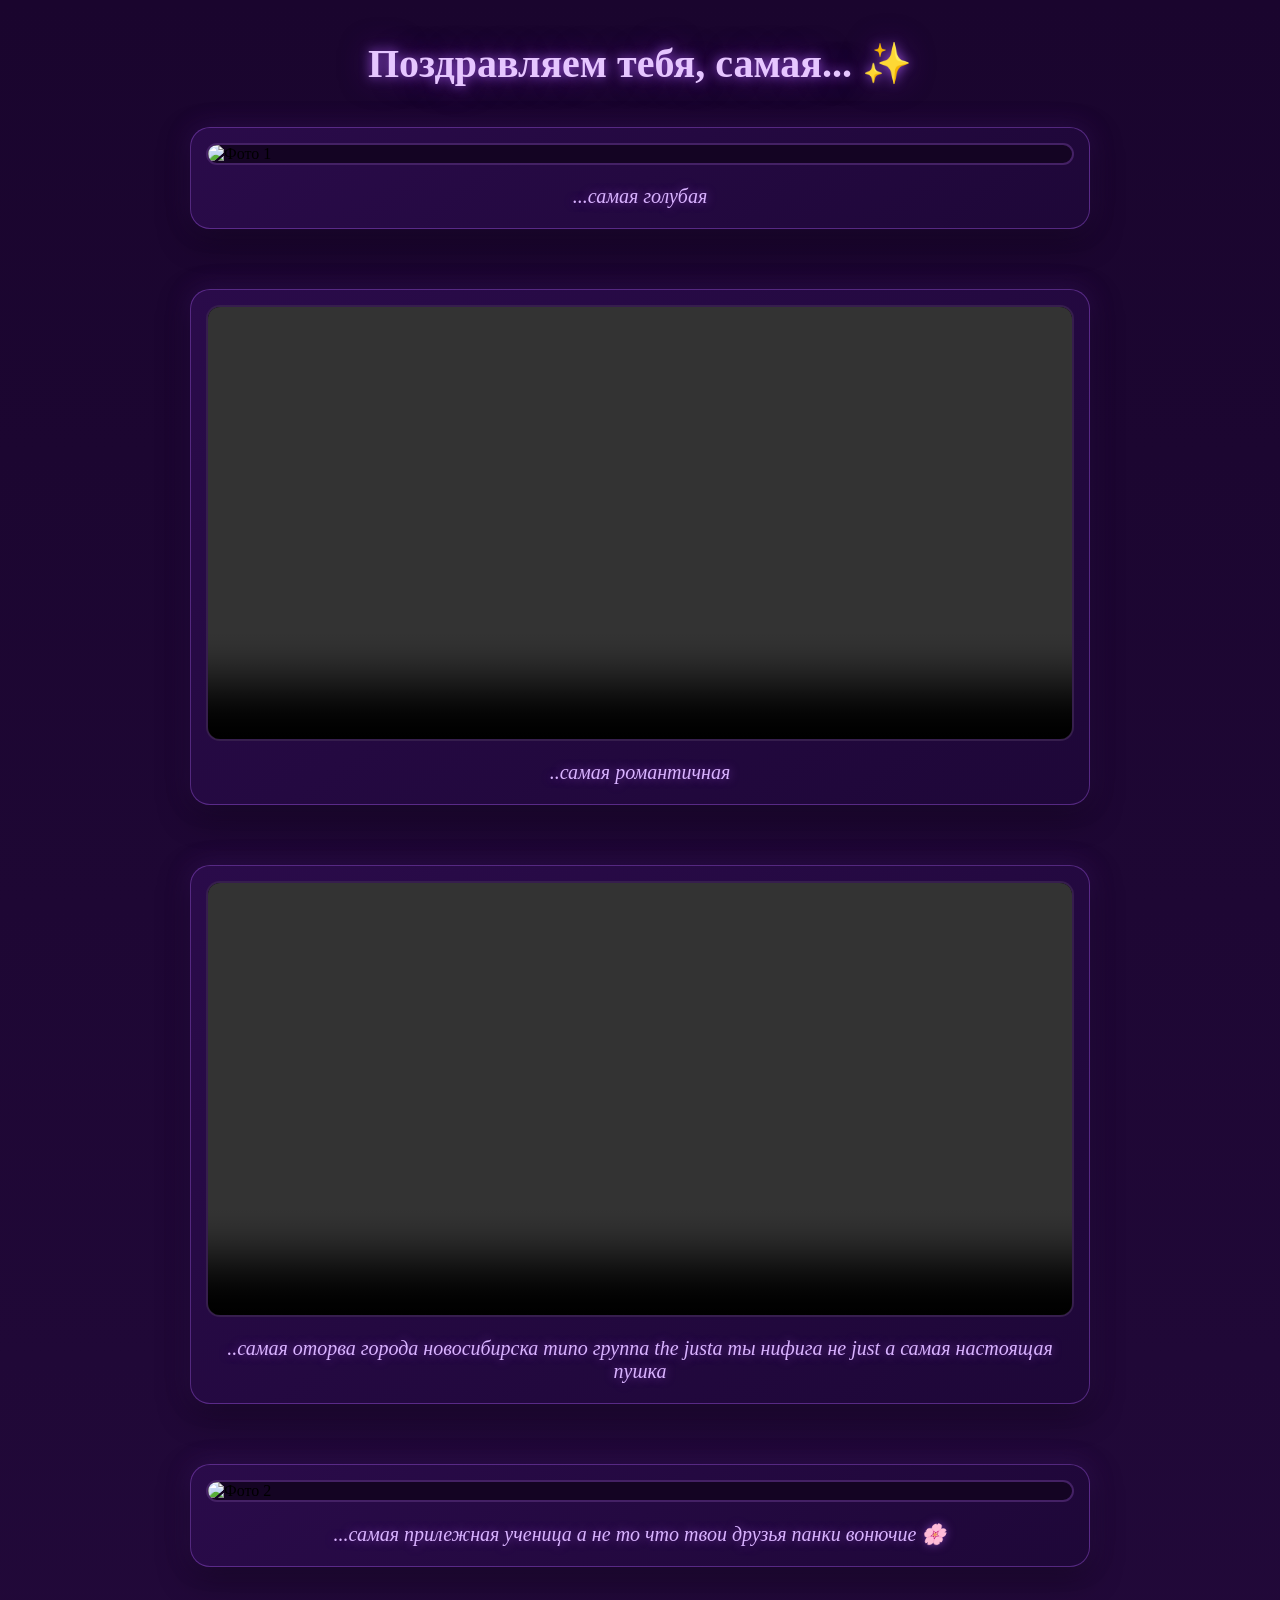
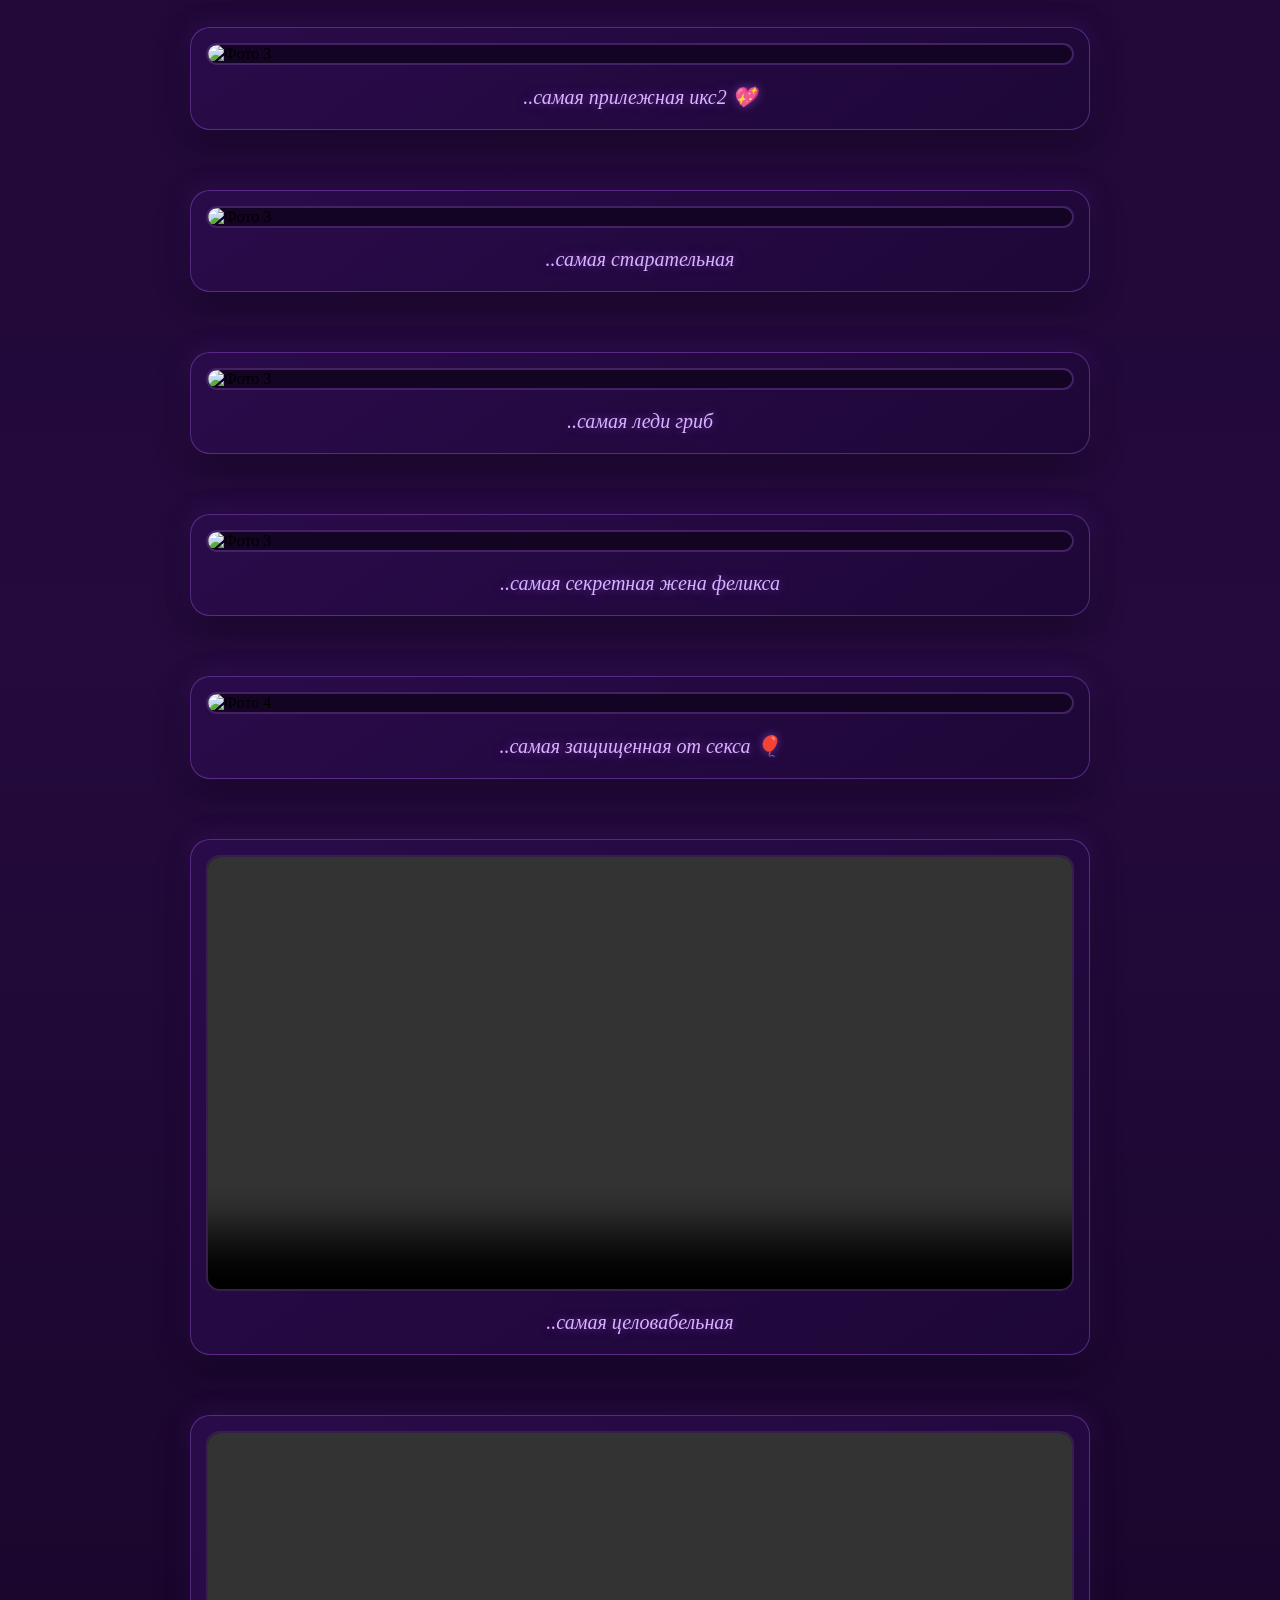
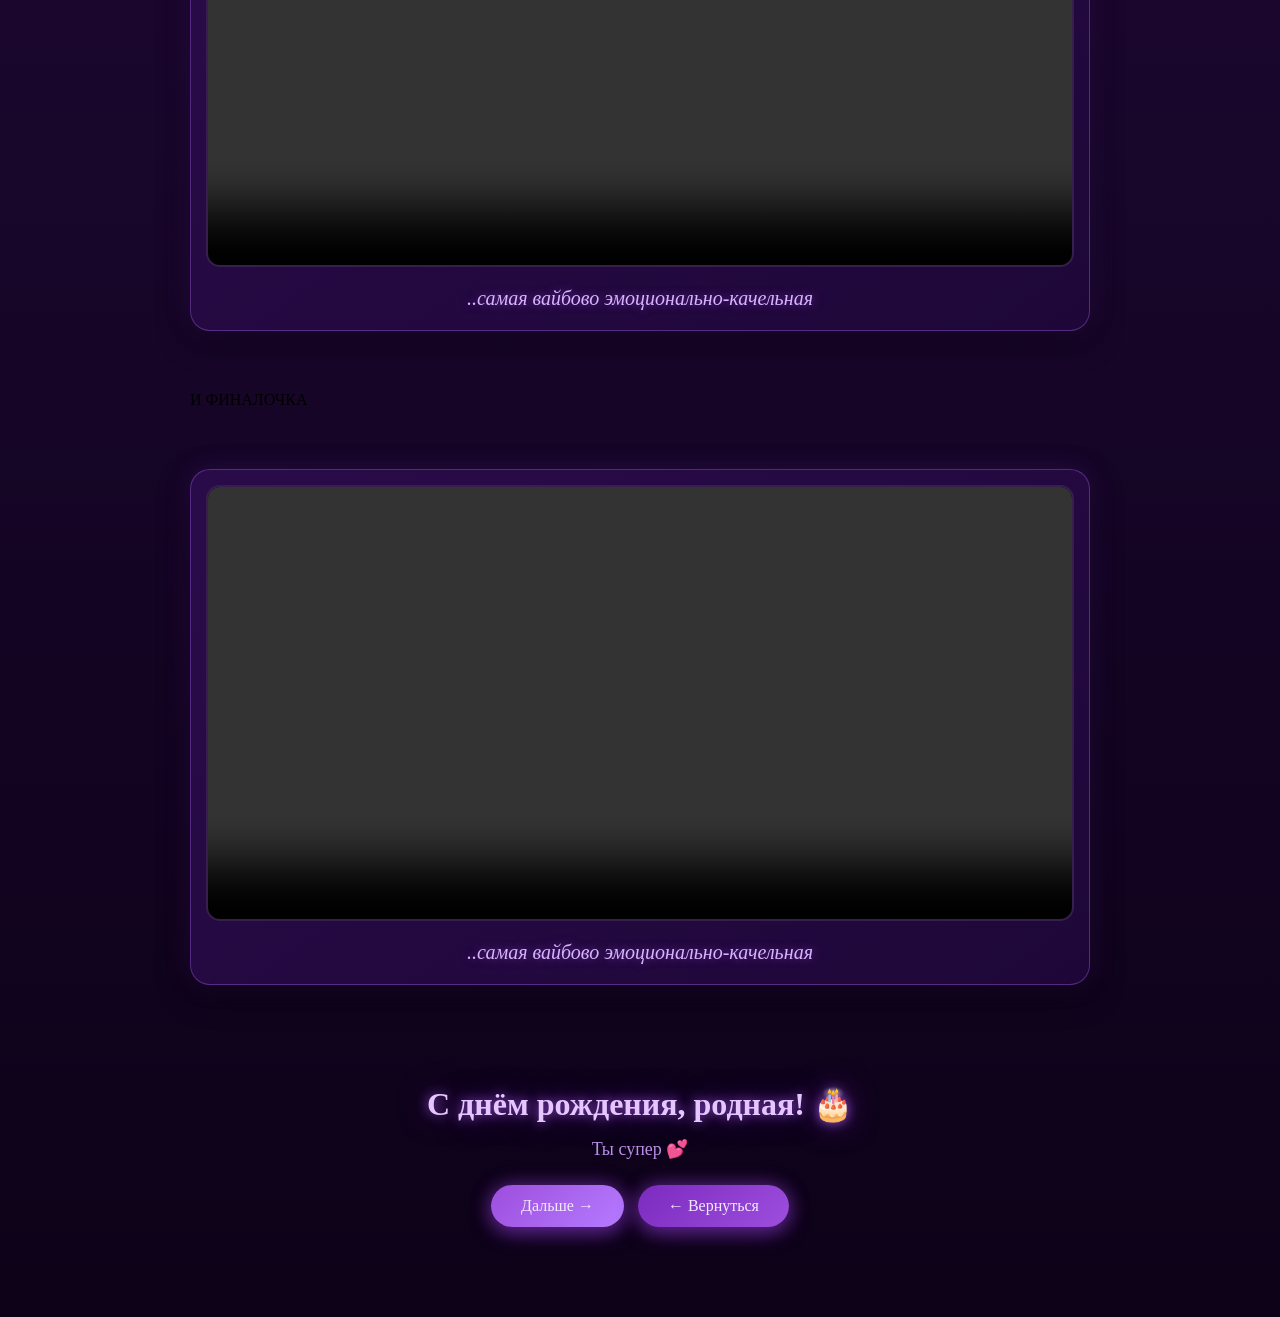
==== commit a172f2f2: "Add files via upload" ====
--- a/page2.html
+++ b/page2.html
@@ -18,7 +18,7 @@
     <!-- ШАБЛОН КАРТОЧКИ — копируйте этот блок для новых фото -->
     <!-- ============================================= -->
     <div class="card">
-      <img src="images/IMG_0252.HEIC" alt="Фото 1">
+      <img src="images/IMG_0252.heic" alt="Фото 1">
       <p class="card-caption">...самая голубая</p>
     </div>
     <!-- ============================================= -->
@@ -81,6 +81,15 @@
       </video>
       <p class="card-caption">..самая вайбово эмоционально-качельная</p>
     </div>
+	<p>И ФИНАЛОЧКА</p>
+	<div class="card">
+      <video controls playsinline preload="metadata">
+        <source src="images/ДАНОН.mp4" type="video/mp4">
+  
+      </video>
+      <p class="card-caption">..самая вайбово эмоционально-качельная</p>
+    </div>
+
 
   </div>
 
@@ -93,4 +102,4 @@
 
   <script src="script.js"></script>
 </body>
-</html>
+</html>
